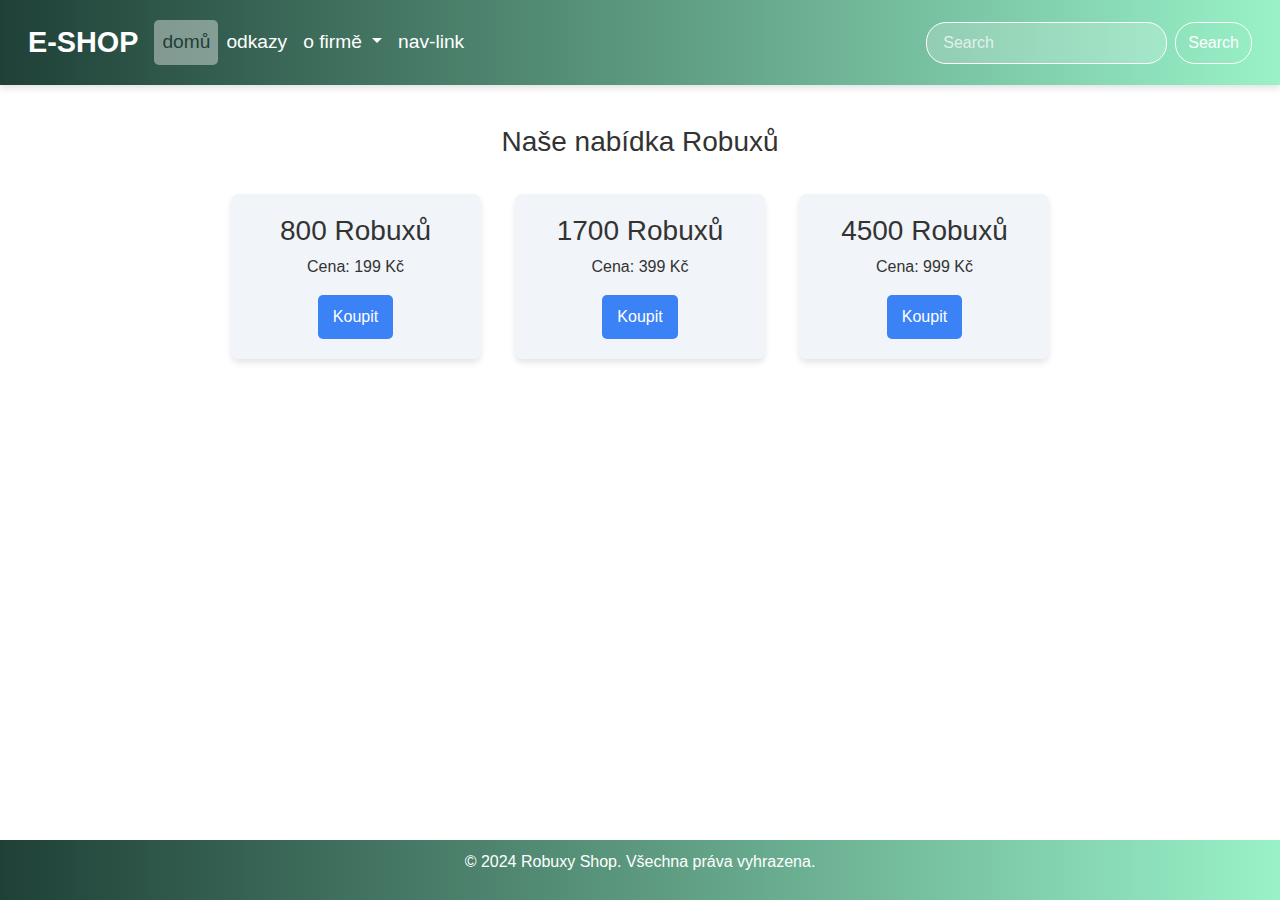
==== index.html @ 16e3b438 "Add files via upload" ====
<!DOCTYPE html>
<html lang="en">
<head>
    <meta charset="UTF-8">
    <meta name="viewport" content="width=device-width, initial-scale=1.0">
    <title>Document</title>
    <link href="https://cdn.jsdelivr.net/npm/bootstrap@5.3.2/dist/css/bootstrap.min.css" rel="stylesheet">
   <script src="https://cdn.jsdelivr.net/npm/bootstrap@5.3.2/dist/js/bootstrap.bundle.min.js"></script>
      <link rel="stylesheet" href="styles.css">
</head>
<body>
    <nav class="navbar navbar-expand-lg bg-body-tertiary">
        <div class="container-fluid">
          <a class="navbar-brand" href="#">e-shop</a>
          <button class="navbar-toggler" type="button" data-bs-toggle="collapse" data-bs-target="#navbarSupportedContent" aria-controls="navbarSupportedContent" aria-expanded="false" aria-label="Toggle navigation">
            <span class="navbar-toggler-icon"></span>
          </button>
          <div class="collapse navbar-collapse" id="navbarSupportedContent">
            <ul class="navbar-nav me-auto mb-2 mb-lg-0">
              <li class="nav-item">
                <a class="nav-link active" aria-current="page" href="#">domů</a>
              </li>
              <li class="nav-item">
                <a class="nav-link" href="odkazy.html">odkazy</a>
              </li>
              <li class="nav-item dropdown">
                <a class="nav-link dropdown-toggle" href="#" role="button" data-bs-toggle="dropdown" aria-expanded="false">
                  o firmě
                </a>
                <ul class="dropdown-menu">
                  <li><a class="dropdown-item" href="foto.html">foto okénko</a></li>
                  <li><a class="dropdown-item" href="historie.html">historie</a></li>
                  <li><hr class="dropdown-divider"></li>
                  <li><a class="dropdown-item" href="kontakty.html">kontakty</a></li>
                </ul>
              </li>
              <li class="nav-item">
                <a class="nav-link disabled" aria-disabled="true">nav-link</a>
              </li>
            </ul>
            <form class="d-flex" role="search">
              <input class="form-control me-2" type="search" placeholder="Search" aria-label="Search">
              <button class="btn btn-outline-success" type="submit">Search</button>
            </form>
          </div>
        </div>
      </nav>


      <main>
        <section class="products">
            <h2>Naše nabídka Robuxů</h2>
            <div class="product-card">
                <h3>800 Robuxů</h3>
                <p>Cena: 199 Kč</p>
                <button>Koupit</button>
            </div>
            <div class="product-card">
                <h3>1700 Robuxů</h3>
                <p>Cena: 399 Kč</p>
                <button>Koupit</button>
            </div>
            <div class="product-card">
                <h3>4500 Robuxů</h3>
                <p>Cena: 999 Kč</p>
                <button>Koupit</button>
            </div>
        </section>
    </main>
    
    <!-- Patička -->
    <footer>
        <p>&copy; 2024 Robuxy Shop. Všechna práva vyhrazena.</p>
    </footer>
</body>
</html>
---- styles.css ----
.navbar {
    background: linear-gradient(90deg, #1f4037, #99f2c8);
    box-shadow: 0 4px 6px rgba(0, 0, 0, 0.1);
    padding: 1rem;
  }
  
  .navbar-brand {
    color: #ffffff;
    font-size: 1.8rem;
    font-weight: bold;
    text-transform: uppercase;
  }
  
  .navbar-brand:hover {
    color: #ffdd57;
  }
  
  .navbar-nav .nav-link {
    color: #ffffff;
    font-size: 1.2rem;
    font-weight: 500;
    padding: 0.5rem 1rem;
    transition: color 0.3s, background 0.3s;
  }
  
  .navbar-nav .nav-link:hover {
    background: rgba(255, 255, 255, 0.2);
    color: #ffdd57;
    border-radius: 5px;
  }
  
  .navbar-nav .nav-link.active {
    background: rgba(255, 255, 255, 0.4);
    color: #1f4037;
    border-radius: 5px;
  }
  
  .nav-item.dropdown .dropdown-menu {
    background-color: #1f4037;
    border: none;
    box-shadow: 0 4px 6px rgba(0, 0, 0, 0.1);
  }
  
  .dropdown-item {
    color: #ffffff;
    padding: 0.5rem 1rem;
  }
  
  .dropdown-item:hover {
    background: #ffdd57;
    color: #1f4037;
  }
  
  .navbar-toggler {
    border: 1px solid #ffffff;
    border-radius: 5px;
  }
  
  .navbar-toggler-icon {
    filter: invert(1);
  }
  
  .form-control {
    border-radius: 20px;
    border: 1px solid #ffffff;
    padding: 0.5rem 1rem;
    background: rgba(255, 255, 255, 0.2);
    color: #ffffff;
  }
  
  .form-control::placeholder {
    color: #ffffff;
    opacity: 0.7;
  }
  
  .btn-outline-success {
    color: #ffffff;
    border: 1px solid #ffffff;
    background: transparent;
    border-radius: 20px;
  }
  
  .btn-outline-success:hover {
    background: #ffdd57;
    color: #1f4037;
    border-color: #ffdd57;
  }
  .modern-button {
    background: linear-gradient(90deg, #1f4037, #99f2c8); /* Barevný přechod */
    color: white; /* Barva textu */
    padding: 15px 30px; /* Vnitřní odsazení */
    font-size: 16px; /* Velikost písma */
    border: none; /* Bez okraje */
    border-radius: 50px; /* Velmi zaoblené rohy */
    cursor: pointer; /* Změna kurzoru na ruku */
    text-decoration: none; /* Odstranění podtržení */
    text-transform: uppercase; /* Velká písmena */
    box-shadow: 0 4px 6px rgba(0, 0, 0, 0.2); /* Jemný stín */
    transition: all 0.3s ease; /* Plynulý efekt */
}

/* Efekt po najetí myší */
.modern-button:hover {
    background: linear-gradient(to right, #45a049, #3e8e41); /* Změna barvy přechodu */
    box-shadow: 0 6px 12px rgba(0, 0, 0, 0.3); /* Větší stín */
    transform: translateY(-3px); /* Lehké nadzvednutí tlačítka */
}





/* Základní nastavení stránky */
body, html {
  margin: 0;
  padding: 0;
  height: 100%; /* Celková výška stránky */
}

body {
  display: flex;
  flex-direction: column;
  font-family: 'Arial', sans-serif;
  background-color: #f9f9f9;
  color: #333;
}

/* Hlavní obsah stránky */
main {
  flex: 1; /* Zabere všechen dostupný prostor */
  text-align: center;
  padding: 40px 20px;
  background-color: #ffffff;
}

/* Sekce produktů */
.products h2 {
  font-size: 28px;
  margin-bottom: 20px;
}

/* Karta produktu */
.product-card {
  display: inline-block;
  width: 250px;
  margin: 15px;
  padding: 20px;
  background: #f1f5f9;
  border-radius: 8px;
  box-shadow: 0 4px 6px rgba(0, 0, 0, 0.1);
}

button {
  padding: 10px 15px;
  color: #fff;
  background-color: #3b82f6;
  border: none;
  border-radius: 5px;
  cursor: pointer;
  transition: background-color 0.3s ease;
}

button:hover {
  background-color: #2563eb;
}

/* Patička */
footer {
  background: linear-gradient(90deg, #1f4037, #99f2c8);
  color: #fff;
  text-align: center;
  padding: 10px 0;
}
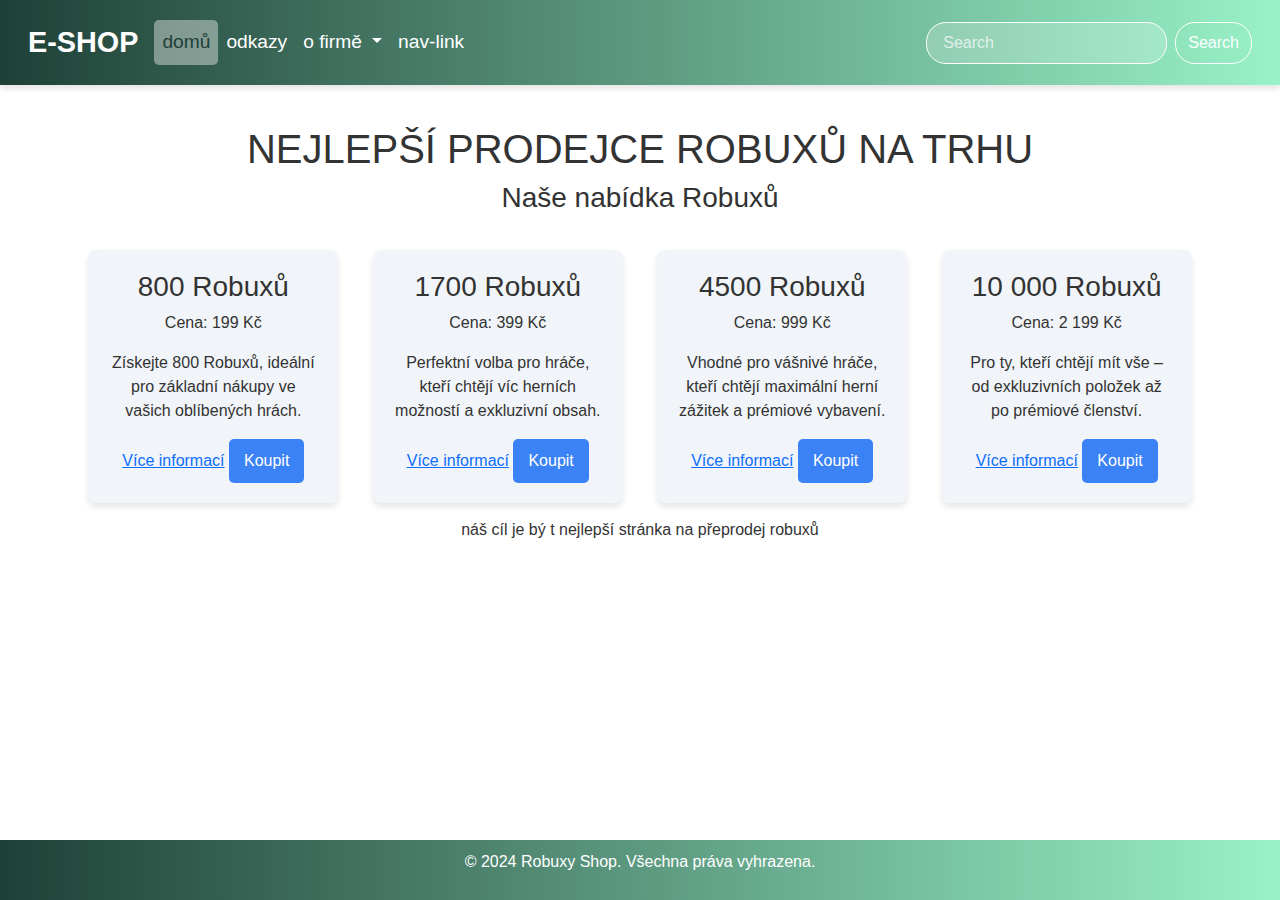
==== commit fb315578: "index_final" ====
--- a/index.html
+++ b/index.html
@@ -32,6 +32,7 @@
                   <li><a class="dropdown-item" href="historie.html">historie</a></li>
                   <li><hr class="dropdown-divider"></li>
                   <li><a class="dropdown-item" href="kontakty.html">kontakty</a></li>
+                  <li><a class="dropdown-item" href="kosik.html">košík      </a></li>
                 </ul>
               </li>
               <li class="nav-item">
@@ -48,31 +49,54 @@
 
 
       <main>
+
+        <h1>NEJLEPŠÍ PRODEJCE ROBUXŮ NA TRHU</h1>
         <section class="products">
-            <h2>Naše nabídka Robuxů</h2>
-            <div class="product-card">
-                <h3>800 Robuxů</h3>
-                <p>Cena: 199 Kč</p>
-                <button>Koupit</button>
-            </div>
-            <div class="product-card">
-                <h3>1700 Robuxů</h3>
-                <p>Cena: 399 Kč</p>
-                <button>Koupit</button>
-            </div>
-            <div class="product-card">
-                <h3>4500 Robuxů</h3>
-                <p>Cena: 999 Kč</p>
-                <button>Koupit</button>
-            </div>
+            <h2 class="products-title">Naše nabídka Robuxů</h2>
+            <div class="product-list">
+                <!-- První produkt -->
+                <article class="product-card">
+                    <h3 class="product-title">800 Robuxů</h3>
+                    <p class="product-price">Cena: 199 Kč</p>
+                    <p class="product-description">Získejte 800 Robuxů, ideální pro základní nákupy ve vašich oblíbených hrách.</p>
+                    <a href="#" class="product-details">Více informací</a>
+                    <button class="product-buy">Koupit</button>
+                </article>
+    
+                <!-- Druhý produkt -->
+                <article class="product-card">
+                    <h3 class="product-title">1700 Robuxů</h3>
+                    <p class="product-price">Cena: 399 Kč</p>
+                    <p class="product-description">Perfektní volba pro hráče, kteří chtějí víc herních možností a exkluzivní obsah.</p>
+                    <a href="#" class="product-details">Více informací</a>
+                    <button class="product-buy">Koupit</button>
+                </article>
+    
+                <!-- Třetí produkt -->
+                <article class="product-card">
+                    <h3 class="product-title">4500 Robuxů</h3>
+                    <p class="product-price">Cena: 999 Kč</p>
+                    <p class="product-description">Vhodné pro vášnivé hráče, kteří chtějí maximální herní zážitek a prémiové vybavení.</p>
+                    <a href="#" class="product-details">Více informací</a>
+                    <button class="product-buy">Koupit</button>
+                </article>
+    
+                <!-- Čtvrtý produkt -->
+                <article class="product-card">
+                    <h3 class="product-title">10 000 Robuxů</h3>
+                    <p class="product-price">Cena: 2 199 Kč</p>
+                    <p class="product-description">Pro ty, kteří chtějí mít vše – od exkluzivních položek až po prémiové členství.</p>
+                    <a href="#" class="product-details">Více informací</a>
+                    <button class="product-buy">Koupit</button>
+                    
+                </article>
+            </div>  <p> náš cíl je bý t nejlepší stránka na přeprodej robuxů</p>
         </section>
     </main>
-    
     <!-- Patička -->
     <footer>
         <p>&copy; 2024 Robuxy Shop. Všechna práva vyhrazena.</p>
+      
     </footer>
 </body>
 </html>
-
-
